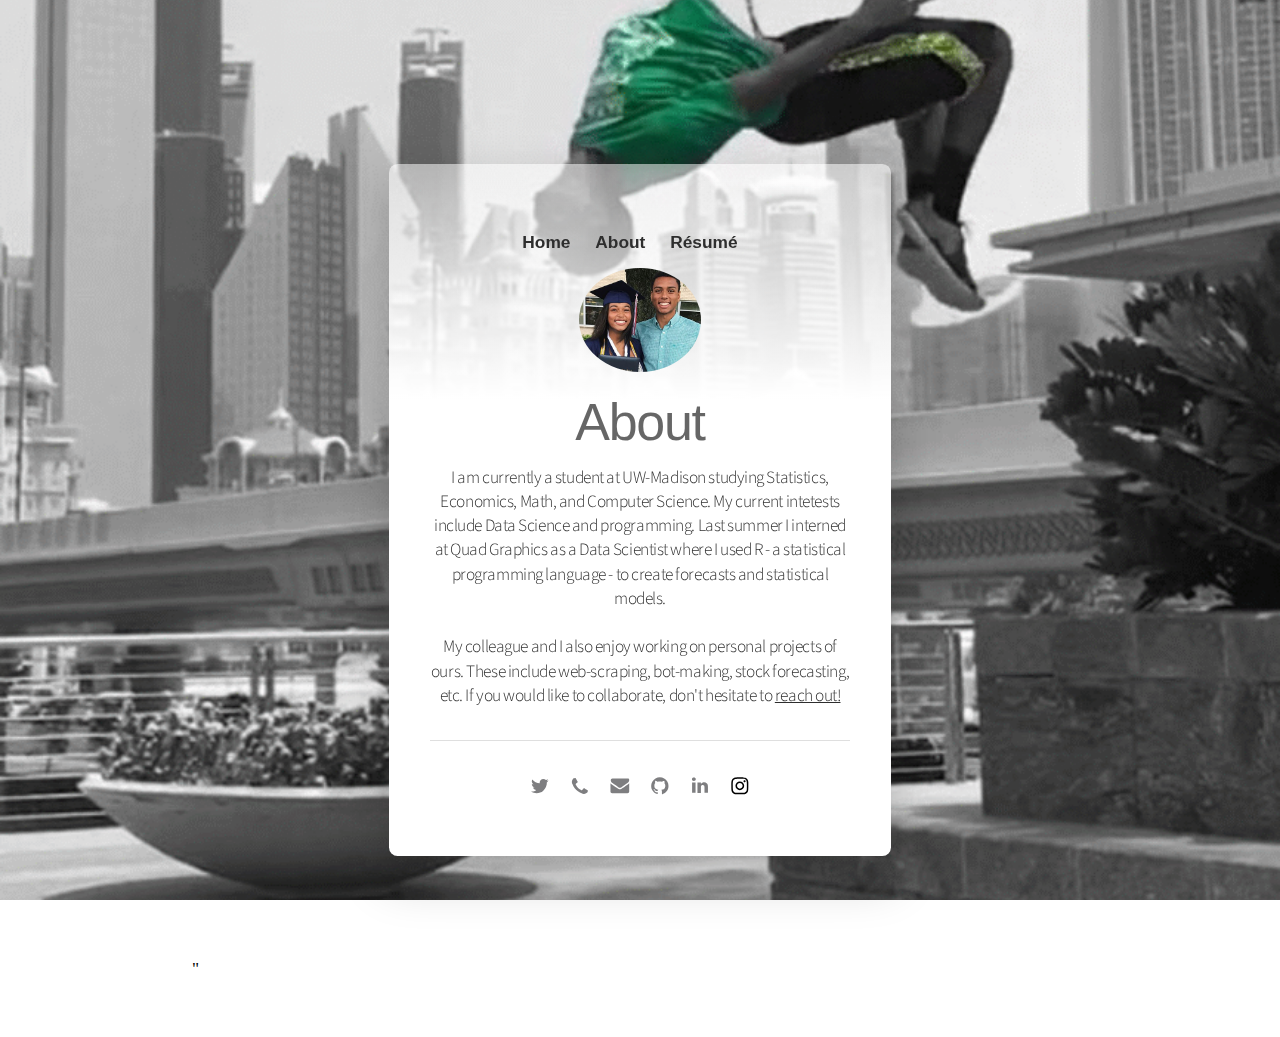
==== about/index.html @ 89de275c "Add files via upload" ====
<!DOCTYPE HTML>
<html lang="en">

<head>


  <title>Ryan Onome Dundun</title>
  <meta charset="utf-8">
  <meta name="viewport" content="width=device-width,initial-scale=1,user-scalable=no">
  <meta name="description" content="Ryan Dundun Personal Website">
  <meta property="og:site_name" content="Ryan Dundun">
  <meta property="og:title" content="Ryan Dundun">
  <meta property="og:type" content="website">
  <meta property="og:image" content="profile.jpg">
  <meta property="og:description" content="Personal contact page of Ryan Dundun">
  <meta property="og:url" content="https://ryandundun.github.io">
  <meta property="twitter:card" content="summary_large_image">
  <meta name="msapplication-TileColor" content="#ffffff">
  <meta name="msapplication-TileImage" content="/icons/ms-icon-144x144.png">
  <meta name="theme-color" content="#ffffff">

  <link href="https://fonts.googleapis.com/css?family=Source+Sans+Pro:200,200italic,400,400italic" rel="stylesheet" type="text/css" />


  <noscript>
    <style>body {overflow: auto !important;}body:after {display: none !important;}#main > .inner {opacity: 1.0 !important;}#main {opacity: 1.0 !important;-moz-transform: none !important;-webkit-transform: none !important;-ms-transform: none !important;transform: none !important;-moz-transition: none !important;-webkit-transition: none !important;-ms-transition: none !important;transition: none !important;-moz-filter: none !important;-webkit-filter: none !important;-ms-filter: none !important;filter: none !important;}
    </style>
  </noscript>
  <link rel="stylesheet" type="text/css" href="style.css">

  <meta name="cda-signature" content="99f47145a0e8a2f955aca5607054ad81" />
</head>

<body class="is-loading">
  <svg xmlns="http://www.w3.org/2000/svg" version="1.1" xmlns:xlink="http://www.w3.org/1999/xlink" viewBox="0 0 40 40" display="none" width="0" height="0">
    <symbol id="icon-90a" viewBox="0 0 40 40">
      <path d="M37.3,15.3v15.3c0,0.8-0.3,1.6-0.9,2.2c-0.6,0.6-1.4,0.9-2.2,0.9H5.8c-0.8,0-1.6-0.3-2.2-0.9s-0.9-1.4-0.9-2.2V15.3 c0.5,0.6,1.2,1.1,2,1.7c4.7,3.1,7.9,5.4,9.6,6.7c0.7,0.5,1.4,0.9,1.8,1.2c0.4,0.3,1,0.6,1.9,0.9c0.7,0.3,1.5,0.5,2.1,0.5l0,0 c0.6,0,1.4-0.2,2.1-0.5c0.7-0.3,1.4-0.6,1.9-0.9c0.4-0.3,1-0.7,1.8-1.2c2.2-1.6,5.4-3.8,9.6-6.7C36.1,16.5,36.7,15.9,37.3,15.3 L37.3,15.3z M37.3,9.6c0,1-0.3,2-0.9,2.9c-0.6,0.9-1.5,1.8-2.4,2.4c-4.9,3.3-7.9,5.4-9,6.2c-0.1,0.1-0.4,0.3-0.8,0.6 c-0.4,0.3-0.7,0.5-1,0.7c-0.3,0.2-0.6,0.4-1,0.6c-0.4,0.2-0.7,0.4-1.1,0.5c-0.4,0.1-0.6,0.2-0.9,0.2l0,0c-0.3,0-0.6-0.1-0.9-0.2 c-0.3-0.1-0.7-0.3-1.1-0.5c-0.4-0.2-0.7-0.4-1-0.6c-0.3-0.2-0.6-0.4-1-0.7c-0.4-0.3-0.7-0.5-0.8-0.6c-1.1-0.8-2.8-2-5.1-3.5 c-2.3-1.6-3.3-2.4-3.7-2.7c-0.8-0.5-1.6-1.2-2.3-2.2s-1-1.9-1-2.6c0-1,0.3-1.9,0.8-2.5c0.5-0.6,1.2-1,2.3-1h28.4 c0.8,0,1.6,0.3,2.2,0.9C37.1,8.1,37.3,8.8,37.3,9.6L37.3,9.6z"/>
    </symbol><symbol id="icon-904" viewBox="0 0 40 40"><path d="M34.8,28.8c0,0.4-0.1,0.8-0.2,1.5c-0.1,0.6-0.2,1.1-0.5,1.4c-0.4,0.7-1.2,1.4-2.6,2.2C30.2,34.7,29,35,27.7,35 c-0.4,0-0.7,0-1.1-0.1c-0.4,0-0.7-0.1-1.2-0.2c-0.5-0.1-0.8-0.2-0.9-0.4c-0.2-0.1-0.6-0.2-1.2-0.5c-0.6-0.2-0.9-0.4-1.1-0.4 c-1.4-0.5-2.6-1.1-3.6-1.8c-1.8-1.1-3.6-2.6-5.5-4.4c-1.9-1.9-3.4-3.7-4.4-5.5C8,20.8,7.4,19.5,7,18.2c0-0.1-0.1-0.5-0.4-1.1 C6.4,16.5,6,16.2,6,16c-0.1-0.2-0.2-0.6-0.4-0.9c-0.1-0.5-0.2-0.8-0.2-1.2s-0.1-0.7-0.1-1.1c0-1.3,0.4-2.6,1.1-3.9 c0.8-1.5,1.5-2.5,2.2-2.7C9,6.1,9.4,5.9,10,5.8c0.6-0.1,1.1-0.2,1.5-0.2c0.2,0,0.4,0,0.5,0.1c0.2,0.1,0.6,0.6,1.1,1.5 c0.1,0.2,0.4,0.6,0.6,1.2c0.2,0.5,0.5,0.9,0.7,1.3c0.2,0.4,0.5,0.8,0.7,1.2c0,0,0.1,0.2,0.4,0.5c0.2,0.2,0.4,0.6,0.5,0.7 c0.1,0.2,0.1,0.4,0.1,0.6c0,0.2-0.2,0.6-0.6,1.1c-0.4,0.5-0.8,0.8-1.3,1.2s-0.9,0.7-1.3,1.1c-0.4,0.4-0.6,0.7-0.6,0.9 c0,0.1,0,0.2,0.1,0.5c0.1,0.2,0.1,0.4,0.2,0.5c0,0.1,0.1,0.2,0.4,0.5c0.1,0.2,0.2,0.4,0.2,0.4c1.1,1.9,2.2,3.5,3.6,4.9 c1.4,1.4,3,2.6,4.9,3.6c0,0,0.1,0.1,0.4,0.2c0.2,0.1,0.4,0.2,0.5,0.4c0.1,0,0.2,0.1,0.5,0.2c0.2,0.1,0.4,0.1,0.5,0.1 c0.2,0,0.6-0.2,0.9-0.6c0.4-0.4,0.7-0.8,1.1-1.3c0.4-0.5,0.7-0.9,1.2-1.3c0.5-0.4,0.8-0.6,1.1-0.6c0.2,0,0.4,0,0.6,0.1 c0.2,0.1,0.5,0.2,0.7,0.5c0.4,0.2,0.5,0.4,0.5,0.4c0.4,0.2,0.7,0.5,1.2,0.7c0.4,0.2,0.8,0.5,1.3,0.7c0.5,0.2,0.8,0.5,1.2,0.6 c0.9,0.5,1.5,0.8,1.6,1.1C34.8,28.5,34.8,28.6,34.8,28.8L34.8,28.8z"/></symbol><symbol id="icon-907" viewBox="0 0 40 40"><path d="M36,20.3c0,3.5-1,6.6-3.1,9.4c-2,2.8-4.7,4.7-7.9,5.8c-0.4,0.1-0.6,0-0.8-0.1c-0.2-0.2-0.3-0.4-0.3-0.6v-4.4 c0-1.3-0.4-2.3-1.1-3c0.8-0.1,1.5-0.2,2.1-0.4c0.6-0.2,1.3-0.4,2-0.8c0.7-0.4,1.2-0.8,1.7-1.4c0.5-0.5,0.8-1.3,1.1-2.2 s0.4-2,0.4-3.1c0-1.7-0.5-3.1-1.6-4.3c0.5-1.3,0.5-2.7-0.2-4.2c-0.4-0.1-1,0-1.7,0.2c-0.7,0.3-1.4,0.6-1.9,0.9L24,12.5 c-1.3-0.4-2.6-0.5-4-0.5s-2.7,0.2-4,0.5c-0.2-0.2-0.5-0.3-0.9-0.6c-0.4-0.2-0.9-0.5-1.7-0.8c-0.8-0.3-1.4-0.4-1.8-0.3 c-0.6,1.6-0.7,3-0.1,4.2c-1.1,1.2-1.6,2.6-1.6,4.3c0,1.2,0.1,2.2,0.4,3.1s0.6,1.6,1.1,2.2s1,1,1.7,1.4c0.7,0.4,1.3,0.6,2,0.8 c0.6,0.2,1.3,0.3,2.1,0.4c-0.6,0.5-0.9,1.2-1,2.1c-0.3,0.1-0.6,0.2-0.9,0.3c-0.3,0.1-0.7,0.1-1.2,0.1c-0.5,0-0.9-0.1-1.4-0.4 c-0.5-0.3-0.8-0.7-1.2-1.3c-0.3-0.4-0.6-0.8-1-1.1c-0.4-0.3-0.8-0.4-1-0.5L9,26.5c-0.3,0-0.5,0-0.6,0.1c-0.1,0.1-0.1,0.1-0.1,0.2 c0,0.1,0.1,0.2,0.2,0.3c0.1,0.1,0.2,0.2,0.3,0.2l0.1,0.1c0.3,0.1,0.6,0.4,0.9,0.8s0.5,0.7,0.7,1.1l0.2,0.5c0.2,0.5,0.5,1,0.9,1.3 c0.4,0.3,0.9,0.5,1.4,0.6c0.5,0.1,1,0.1,1.4,0.1c0.5,0,0.9,0,1.2-0.1l0.5-0.1c0,0.5,0,1.1,0,1.9c0,0.7,0,1.1,0,1.1 c0,0.2-0.1,0.5-0.3,0.6c-0.2,0.2-0.5,0.2-0.8,0.1c-3.2-1.1-5.8-3-7.9-5.8S4,23.8,4,20.3c0-2.9,0.7-5.6,2.1-8S9.5,7.8,12,6.4 s5.1-2.1,8-2.1s5.6,0.7,8,2.1s4.4,3.4,5.8,5.8S36,17.4,36,20.3L36,20.3z"/>
</symbol>
  <symbol id="icon-90b" viewBox="0 0 40 40"><path d="M12.1,13.8v19.1H5.7V13.8C5.7,13.8,12.1,13.8,12.1,13.8z M12.5,7.9c0,0.9-0.3,1.7-1,2.4c-0.7,0.6-1.5,0.9-2.6,0.9h0 c-1.1,0-1.9-0.3-2.5-0.9c-0.6-0.6-1-1.4-1-2.4c0-1,0.3-1.7,1-2.4S7.9,4.6,9,4.6s1.9,0.3,2.6,0.9S12.5,6.9,12.5,7.9z M35,22v11h-6.4 V22.7c0-1.4-0.3-2.4-0.8-3.2c-0.5-0.8-1.3-1.1-2.4-1.1c-0.8,0-1.5,0.2-2,0.7c-0.5,0.4-1,1-1.2,1.7c-0.1,0.4-0.2,0.9-0.2,1.6v10.7 h-6.4c0-5.1,0-9.3,0-12.5s0-5.1,0-5.7l0-0.9H22v2.8h0c0.3-0.4,0.5-0.8,0.8-1.1c0.3-0.3,0.6-0.6,1.1-1c0.5-0.4,1-0.6,1.7-0.8 c0.7-0.2,1.4-0.3,2.2-0.3c2.2,0,4,0.7,5.3,2.2C34.4,17,35,19.1,35,22L35,22z"/></symbol>
  <symbol id="icon-905" viewBox="0 0 40 40"><path d="M36.3,10.2c-1,1.3-2.1,2.5-3.4,3.5c0,0.2,0,0.4,0,1c0,1.7-0.2,3.6-0.9,5.3c-0.6,1.7-1.2,3.5-2.4,5.1 c-1.1,1.5-2.3,3.1-3.7,4.3c-1.4,1.2-3.3,2.3-5.3,3c-2.1,0.8-4.2,1.2-6.6,1.2c-3.6,0-7-1-10.2-3c0.4,0,1.1,0.1,1.5,0.1 c3.1,0,5.9-1,8.2-2.9c-1.4,0-2.7-0.4-3.8-1.3c-1.2-1-1.9-2-2.2-3.3c0.4,0.1,1,0.1,1.2,0.1c0.6,0,1.2-0.1,1.7-0.2 c-1.4-0.3-2.7-1.1-3.7-2.3s-1.4-2.6-1.4-4.2v-0.1c1,0.6,2,0.9,3,0.9c-1-0.6-1.5-1.3-2.2-2.4c-0.6-1-0.9-2.1-0.9-3.3s0.3-2.3,1-3.4 c1.5,2.1,3.6,3.6,6,4.9s4.9,2,7.6,2.1c-0.1-0.6-0.1-1.1-0.1-1.4c0-1.8,0.8-3.5,2-4.7c1.2-1.2,2.9-2,4.7-2c2,0,3.6,0.8,4.8,2.1 c1.4-0.3,2.9-0.9,4.2-1.5c-0.4,1.5-1.4,2.7-2.9,3.6C33.8,11.2,35.1,10.9,36.3,10.2L36.3,10.2z"/></symbol>
  <symbol id="icon-910" viewBox="0 0 40 40">
  <path d="M20,7c4.2,0,4.7,0,6.3,0.1c1.5,0.1,2.3,0.3,3,0.5C30,8,30.5,8.3,31.1,8.9c0.5,0.5,0.9,1.1,1.2,1.8c0.2,0.5,0.5,1.4,0.5,3 C33,15.3,33,15.8,33,20s0,4.7-0.1,6.3c-0.1,1.5-0.3,2.3-0.5,3c-0.3,0.7-0.6,1.2-1.2,1.8c-0.5,0.5-1.1,0.9-1.8,1.2 c-0.5,0.2-1.4,0.5-3,0.5C24.7,33,24.2,33,20,33s-4.7,0-6.3-0.1c-1.5-0.1-2.3-0.3-3-0.5C10,32,9.5,31.7,8.9,31.1 C8.4,30.6,8,30,7.7,29.3c-0.2-0.5-0.5-1.4-0.5-3C7,24.7,7,24.2,7,20s0-4.7,0.1-6.3c0.1-1.5,0.3-2.3,0.5-3C8,10,8.3,9.5,8.9,8.9 C9.4,8.4,10,8,10.7,7.7c0.5-0.2,1.4-0.5,3-0.5C15.3,7.1,15.8,7,20,7z M20,4.3c-4.3,0-4.8,0-6.5,0.1c-1.6,0-2.8,0.3-3.8,0.7 C8.7,5.5,7.8,6,6.9,6.9C6,7.8,5.5,8.7,5.1,9.7c-0.4,1-0.6,2.1-0.7,3.8c-0.1,1.7-0.1,2.2-0.1,6.5s0,4.8,0.1,6.5 c0,1.6,0.3,2.8,0.7,3.8c0.4,1,0.9,1.9,1.8,2.8c0.9,0.9,1.7,1.4,2.8,1.8c1,0.4,2.1,0.6,3.8,0.7c1.6,0.1,2.2,0.1,6.5,0.1 s4.8,0,6.5-0.1c1.6-0.1,2.9-0.3,3.8-0.7c1-0.4,1.9-0.9,2.8-1.8c0.9-0.9,1.4-1.7,1.8-2.8c0.4-1,0.6-2.1,0.7-3.8 c0.1-1.6,0.1-2.2,0.1-6.5s0-4.8-0.1-6.5c-0.1-1.6-0.3-2.9-0.7-3.8c-0.4-1-0.9-1.9-1.8-2.8c-0.9-0.9-1.7-1.4-2.8-1.8 c-1-0.4-2.1-0.6-3.8-0.7C24.8,4.3,24.3,4.3,20,4.3L20,4.3L20,4.3z">
  </path>
  <path d="M20,11.9c-4.5,0-8.1,3.7-8.1,8.1s3.7,8.1,8.1,8.1s8.1-3.7,8.1-8.1S24.5,11.9,20,11.9z M20,25.2c-2.9,0-5.2-2.3-5.2-5.2 s2.3-5.2,5.2-5.2s5.2,2.3,5.2,5.2S22.9,25.2,20,25.2z">
  </path>
  <path d="M30.6,11.6c0,1-0.8,1.9-1.9,1.9c-1,0-1.9-0.8-1.9-1.9s0.8-1.9,1.9-1.9C29.8,9.7,30.6,10.5,30.6,11.6z">
  </path>
</symbol>


</svg>

  <div id="wrapper">
    <div id="main">
      <div class="inner">

<!-- TO ADD CV -->
      <body>
            <link rel="stylesheet" type="text/css" href="side.css">

            <nav>
                <ul>
                    <li><a href="../index.html">Home</a></li>
                    <li><a href="about/index.html">About</a></li>
              <li><a href="resume.pdf" target = "blank">Résumé</a></li>

                </ul>
            </nav>
            <div class="container">
            </div><!-- /.container -->
          </body>
<!-- TO ADD CV -->

        <div id="image01" class="image"><a href="https://www.linkedin.com/in/ryandundun/"><img src="profile.jpg" alt="Rich" /></a></div>
        <h1 id="text02">About</h1>
        <p id="text01"> I am currently a student at UW-Madison studying Statistics, Economics, Math, and Computer Science. My current intetests include Data Science and programming. Last summer I interned at Quad Graphics as a Data Scientist where I used R - a statistical programming language - to create forecasts and statistical models. </br> </br> My colleague and I also enjoy working on personal projects of ours. These include web-scraping, bot-making, stock forecasting, etc. If you would like to collaborate, don't hesitate to <a href="mailto:dundun@wisc.edu">reach out!</a>
</p>
        <hr id="divider01">
        <ul id="icons01" class="icons">
          <li><a class="n01" href="https://twitter.com/o_dunx2"target="_blank">
          <svg><use xlink:href="#icon-905"></use></svg><span class="label">Twitter</span></a></li>
          <li><a class="n02" href="tel:4145597852"><svg><use xlink:href="#icon-904"></use></svg><span class="label">Phone</span></a></li>
          <li><a class="n03" href="mailto:dundun@wisc.edu">
          <svg><use xlink:href="#icon-90a"></use>
          </svg><span class="label">Email</span></a></li>
          <li>
            <a class="n04" href="https://github.com/ryandundun"target="_blank">
            <svg><use xlink:href="#icon-907"></use></svg><span class="label">GitHub</span></a>
          </li>
          <li><a class="n05" href="https://www.linkedin.com/in/ryan-dundun-982094b7/"target="_blank">
              <svg><use xlink:href="#icon-90b"></use></svg>
              <span class="label">LinkedIn</span></a></li>
          <li><a class="n06" href="https://www.instagram.com/o_dundun/"target="_blank">
              <svg><use xlink:href="#icon-910"></use></svg>
              <span class="label">Instagram</span></a></li>
        </ul>
      </div>
    </div>
  </div>

<script src = "script.js"></script>


</body>

</html>"
---- about/style.css ----
<style>
  html,
  body,
  div,
  span,
  applet,
  object,
  iframe,
  h1,
  h2,
  h3,
  h4,
  h5,
  h6,
  p,
  blockquote,
  pre,
  a,
  abbr,
  acronym,
  address,
  big,
  cite,
  code,
  del,
  dfn,
  em,
  img,
  ins,
  kbd,
  q,
  s,
  samp,
  small,
  strike,
  strong,
  sub,
  sup,
  tt,
  var,
  b,
  u,
  i,
  center,
  dl,
  dt,
  dd,
  ol,
  ul,
  li,
  fieldset,
  form,
  label,
  legend,
  table,
  caption,
  tbody,
  tfoot,
  thead,
  tr,
  th,
  td,
  article,
  aside,
  canvas,
  details,
  embed,
  figure,
  figcaption,
  footer,
  header,
  hgroup,
  menu,
  nav,
  output,
  ruby,
  section,
  summary,
  time,
  mark,
  audio,
  video {
    margin: 0;
    padding: 0;
    border: 0;
    font-size: 100%;
    font: inherit;
    vertical-align: baseline;
  }

  article,
  aside,
  details,
  figcaption,
  figure,
  footer,
  header,
  hgroup,
  menu,
  nav,
  section {
    display: block;
  }

  body {
    line-height: 1;
  }

  ol,
  ul {
    list-style: none;
  }

  blockquote,
  q {
    quotes: none;
  }

  blockquote:before,
  blockquote:after,
  q:before,
  q:after {
    content: '';
    content: none;
  }

  table {
    border-collapse: collapse;
    border-spacing: 0;
  }

  body {
    -webkit-text-size-adjust: none
  }

  mark {
    background-color: transparent;
    color: inherit
  }

  input::-moz-focus-inner {
    border: 0;
    padding: 0
  }

  input[type="text"],
  input[type="email"],
  select,
  textarea {
    -moz-appearance: none;
    -webkit-appearance: none;
    -ms-appearance: none;
    appearance: none
  }

  *,
  *:before,
  *:after {
    box-sizing: border-box;
  }

  body {
    min-width: 320px;
    min-height: 100vh;
    line-height: 1.0;
    word-wrap: break-word;
    overflow-x: hidden;
  }

  u {
    text-decoration: underline;
  }

  strong {
    color: inherit;
    font-weight: bolder;
  }

  em {
    font-style: italic;
  }

  code {
    font-family: 'Lucida Console', 'Courier New', 'monospace';
    font-weight: normal;
    text-indent: 0;
    letter-spacing: 0;
    font-size: 0.9em;
    margin: 0 0.25em;
    padding: 0.25em 0.5em;
    background-color: rgba(144, 144, 144, 0.25);
    border-radius: 0.25em;
  }

  mark {
    background-color: rgba(144, 144, 144, 0.25);
  }

  a {
    -moz-transition: color 0.25s ease, background-color 0.25s ease, border-color 0.25s ease;
    -webkit-transition: color 0.25s ease, background-color 0.25s ease, border-color 0.25s ease;
    -ms-transition: color 0.25s ease, background-color 0.25s ease, border-color 0.25s ease;
    transition: color 0.25s ease, background-color 0.25s ease, border-color 0.25s ease;
    color: inherit;
    text-decoration: underline;
  }

  s {
    text-decoration: line-through;
  }

  body:before {
    content: '';
    display: block;
    position: fixed;
    top: 0;
    left: 0;
    width: 100vw;
    height: 100vh;
    z-index: 0;
    -moz-pointer-events: none;
    -webkit-pointer-events: none;
    -ms-pointer-events: none;
    pointer-events: none;
    -moz-transform: scale(1);
    -webkit-transform: scale(1);
    -ms-transform: scale(1);
    transform: scale(1);
    background-image: url('tall.gif');
    background-position: center;
    background-repeat: no-repeat;
    background-size: cover;
    background-attachment: scroll;
    background-color: #FFFFFF;
  }

  body:after {
    display: block;
    content: '';
    position: fixed;
    top: 0;
    left: 0;
    width: 100%;
    height: 100%;
    background-color: #373761;
    z-index: 1;
    opacity: 0;
    visibility: hidden;
    -moz-transition: opacity 1s ease-in-out 0s, visibility 1s 0s;
    -webkit-transition: opacity 1s ease-in-out 0s, visibility 1s 0s;
    -ms-transition: opacity 1s ease-in-out 0s, visibility 1s 0s;
    transition: opacity 1s ease-in-out 0s, visibility 1s 0s;
    -moz-transform: scale(1);
    -webkit-transform: scale(1);
    -ms-transform: scale(1);
    transform: scale(1);
  }

  body.is-loading:after {
    opacity: 1;
    visibility: visible;
  }

  html {
    font-size: 18pt;
  }

  #wrapper {
    -webkit-overflow-scrolling: touch;
    display: -moz-flex;
    display: -webkit-flex;
    display: -ms-flex;
    display: flex;
    -moz-flex-direction: column;
    -webkit-flex-direction: column;
    -ms-flex-direction: column;
    flex-direction: column;
    -moz-align-items: center;
    -webkit-align-items: center;
    -ms-align-items: center;
    align-items: center;
    -moz-justify-content: center;
    -webkit-justify-content: center;
    -ms-justify-content: center;
    justify-content: center;
    min-height: 100vh;
    position: relative;
    z-index: 2;
    overflow: hidden;
    padding: 1.5rem 1.5rem 1.5rem 1.5rem;
  }

  #main {
    display: -moz-flex;
    display: -webkit-flex;
    display: -ms-flex;
    display: flex;
    position: relative;
    max-width: 100%;
    z-index: 1;
    -moz-align-items: center;
    -webkit-align-items: center;
    -ms-align-items: center;
    align-items: center;
    -moz-justify-content: center;
    -webkit-justify-content: center;
    -ms-justify-content: center;
    justify-content: center;
    -moz-flex-grow: 0;
    -webkit-flex-grow: 0;
    -ms-flex-grow: 0;
    flex-grow: 0;
    -moz-flex-shrink: 0;
    -webkit-flex-shrink: 0;
    -ms-flex-shrink: 0;
    flex-shrink: 0;
    text-align: center;
    background-position: 0% 0%;
    background-repeat: repeat;
    background-size: cover;
    background-image: linear-gradient(180deg, rgba(255, 255, 255, 0.522) 0%, #FFFFFF 34%);
    box-shadow: 0rem 1.25rem 2.625rem 0.375rem rgba(0, 0, 0, 0.18);
    border-radius: 0.5rem 0.5rem 0.5rem 0.5rem;
    -moz-transition: opacity 1.125s ease 0.5s, -moz-transform 1.125s ease 0.5s;
    -webkit-transition: opacity 1.125s ease 0.5s, -webkit-transform 1.125s ease 0.5s;
    -ms-transition: opacity 1.125s ease 0.5s, -ms-transform 1.125s ease 0.5s;
    transition: opacity 1.125s ease 0.5s, transform 1.125s ease 0.5s;
  }

  #main>.inner {
    position: relative;
    z-index: 1;
    border-radius: inherit;
    padding: 3rem 2.375rem;
    max-width: 100%;
    width: 29rem;
  }

  #main>.inner>* {
    margin-top: 0.625rem;
    margin-bottom: 0.625rem;
  }

  #main>.inner> :first-child {
    margin-top: 0 !important;
  }

  #main>.inner> :last-child {
    margin-bottom: 0 !important;
  }

  #main>.inner>.full {
    margin-left: calc(-2.375rem);
    width: calc(100% + 4.75rem + 0.4725px);
    max-width: calc(100% + 4.75rem + 0.4725px);
  }

  #main>.inner>.full:first-child {
    margin-top: -3rem !important;
    border-top-left-radius: inherit;
    border-top-right-radius: inherit;
  }

  #main>.inner>.full:last-child {
    margin-bottom: -3rem !important;
    border-bottom-left-radius: inherit;
    border-bottom-right-radius: inherit;
  }

  #main>.inner>.full.screen {
    width: 100vw;
    max-width: 100vw;
    position: relative;
    border-radius: 0 !important;
    left: 50%;
    right: auto;
    margin-left: -50vw;
  }

  body.is-loading #main {
    opacity: 0;
    -moz-transform: scale(0.975);
    -webkit-transform: scale(0.975);
    -ms-transform: scale(0.975);
    transform: scale(0.975);
  }

  .image {
    position: relative;
    overflow: hidden;
    max-width: 100%;
    display: block;
  }

  .image a,
  .image span {
    position: relative;
    max-width: 100%;
    display: inline-block;
    vertical-align: top;
  }

  .image a img,
  .image span img {
    display: block;
  }

  .image img {
    width: 100%;
    max-width: 100%;
    display: inline-block;
    vertical-align: top;
  }

  .image.full img {
    display: block;
  }

  .image.full:first-child img {
    border-top-left-radius: inherit;
    border-top-right-radius: inherit;
  }

  .image.full:last-child img {
    border-bottom-left-radius: inherit;
    border-bottom-right-radius: inherit;
  }

  .image.full a,
  .image.full span {
    display: block;
  }

  #image01 {
    margin-top: 1rem !important;
    margin-bottom: 1rem !important;
  }

  #image01 a,
  #image01 span {
    border-radius: 100%;
  }

  #image01 img {
    width: 7rem;
    border-radius: 100%;
  }

  h1 br+br,
  h2 br+br,
  h3 br+br,
  p br+br {
    display: block;
    content: ' ';
    margin-top: 0.9rem;
  }

  h1 .li,
  h2 .li,
  h3 .li,
  p .li {
    display: list-item;
    padding-left: 0.5em;
    margin: 0.75em 0 0 1em;
  }

  #text02 br+br {
    margin-top: 0.75rem;
  }

  #text02 {
    letter-spacing: -0.075rem;
    line-height: 1.25;
  }

  #text01 {
    font-size: 1em;
  }

  #text01 a {
    text-decoration: underline;
  }

  #text01 a:hover {
    text-decoration: none;
  }

  #credits {
    font-size: 0.8em;
    cursor: default;
    margin-top: 1rem !important;
  }

  #credits a {
    text-decoration: underline;
    -moz-transition: opacity 0.25s ease;
    -webkit-transition: opacity 0.25s ease;
    -ms-transition: opacity 0.25s ease;
    transition: opacity 0.25s ease;
    opacity: 0.5;
    text-decoration: none !important;
  }

  #credits a:hover {
    text-decoration: none;
    opacity: 1;
    text-decoration: none !important;
  }

  h1,
  h2,
  h3,
  p {
    color: rgba(0, 0, 0, 0.6);
    font-family: 'Source Sans Pro', 'sans-serif';
    letter-spacing: -0.025rem;
    width: 100%;
    font-size: 2em;
    line-height: 1.5;
    font-weight: 300;
  }

  hr {
    width: 100%;
    position: relative;
    padding: 0;
    border: 0;
    height: 2.25rem;
    line-height: 2.25rem;
  }

  hr:before {
    content: '';
    display: inline-block;
    vertical-align: middle;
    width: 100%;
    border-top: solid 1px rgba(40, 40, 43, 0.149);
    height: 1px;
  }

  .icons {
    cursor: default;
    padding: 0;
    letter-spacing: 0;
    font-size: 1.25em;
    width: calc(100% + 0.75rem);
    margin-left: -0.375rem;
  }

  .icons li {
    display: inline-block;
    vertical-align: middle;
    margin: 0.375rem;
  }

  .icons li a {
    display: -moz-flex;
    display: -webkit-flex;
    display: -ms-flex;
    display: flex;
    -moz-align-items: center;
    -webkit-align-items: center;
    -ms-align-items: center;
    align-items: center;
    -moz-justify-content: center;
    -webkit-justify-content: center;
    -ms-justify-content: center;
    justify-content: center;
    border-radius: 100%;
    width: 1em;
    height: 1em;
  }

  .icons li a svg {
    display: block;
    -moz-transition: fill 0.25s ease;
    -webkit-transition: fill 0.25s ease;
    -ms-transition: fill 0.25s ease;
    transition: fill 0.25s ease;
  }

  .icons li a .label {
    display: none;
  }

  #icons01 li a svg {
    width: 100%;
    height: 100%;
  }

  #icons01 .n01 svg {
    fill: rgba(40, 40, 43, 0.6);
  }

  #icons01 .n01:hover svg {
    fill: rgba(40, 40, 43, 0.169);
  }

  #icons01 .n02 svg {
    fill: rgba(40, 40, 43, 0.6);
  }

  #icons01 .n02:hover svg {
    fill: rgba(40, 40, 43, 0.169);
  }

  #icons01 .n03 svg {
    fill: rgba(40, 40, 43, 0.6);
  }

  #icons01 .n03:hover svg {
    fill: rgba(40, 40, 43, 0.169);
  }

  #icons01 .n04 svg {
    fill: rgba(40, 40, 43, 0.6);
  }

  #icons01 .n04:hover svg {
    fill: rgba(40, 40, 43, 0.169);
  }

  #icons01 .n05 svg {
    fill: rgba(40, 40, 43, 0.6);
  }

  #icons01 .n05:hover svg {
    fill: rgba(40, 40, 43, 0.169);
  }

  @media (max-width: 1680px) {
    html {
      font-size: 13pt;
    }
  }

  @media (max-width: 1280px) {
    html {
      font-size: 13pt;
    }
  }

  @media (max-width: 980px) {
    html {
      font-size: 11pt;
    }
  }

  @media (max-width: 736px) {
    html {
      font-size: 11pt;
    }

    #main>.inner {
      padding: 3rem 2rem;
    }

    #main>.inner>* {
      margin-top: 0.625rem;
      margin-bottom: 0.625rem;
    }

    #main>.inner>.full {
      margin-left: calc(-2rem);
      width: calc(100% + 4rem + 0.4725px);
      max-width: calc(100% + 4rem + 0.4725px);
    }

    #main>.inner>.full:first-child {
      margin-top: -3rem !important;
    }

    #main>.inner>.full:last-child {
      margin-bottom: -3rem !important;
    }

    #main>.inner>.full.screen {
      margin-left: -50vw;
    }

    #image01 {
      margin-top: 0.75rem !important;
      margin-bottom: 0.75rem !important;
    }

    #image01 img {
      width: 7rem;
    }

    #divider01 {
      height: 2rem;
      line-height: 2rem;
    }
  }

  @media (max-width: 480px) {
    #main>.inner>* {
      margin-top: 0.546875rem;
      margin-bottom: 0.546875rem;
    }
  }

  @media (max-width: 360px) {
    #main>.inner {
      padding: 2.25rem 1.5rem;
    }

    #main>.inner>* {
      margin-top: 0.46875rem;
      margin-bottom: 0.46875rem;
    }

    #main>.inner>.full {
      margin-left: calc(-1.5rem);
      width: calc(100% + 3rem + 0.4725px);
      max-width: calc(100% + 3rem + 0.4725px);
    }

    #main>.inner>.full:first-child {
      margin-top: -2.25rem !important;
    }

    #main>.inner>.full:last-child {
      margin-bottom: -2.25rem !important;
    }

    #main>.inner>.full.screen {
      margin-left: -50vw;
    }

    #text02 {
      font-size: 1.5em;
    }

    #icons01 {
      width: calc(100% + 0.5625rem);
      margin-left: -0.28125rem;
    }

    #icons01 li {
      margin: 0.28125rem;
    }
  }
</style>
---- about/side.css ----
body {
    margin: 60px auto;
    width: 70%;
}
nav ul, footer ul {
    font-family:'Helvetica', 'Arial', 'Sans-Serif';
    padding: 0px;
    list-style: none;
    font-weight: bold;
}
nav ul li, footer ul li {
    display: inline;
    margin-right: 20px;
}
a {
    text-decoration: none;
    color: #2E2E2E;
}
a:hover {
    text-decoration: underline;
}
h1 {
    font-size: 3em;
    font-family:'Helvetica', 'Arial', 'Sans-Serif';
}
p {
    font-size: 1.5em;
    line-height: 1.4em;
    color: #333;
}
footer {
    border-top: 1px solid #d5d5d5;
    font-size: .8em;
}

ul.posts {
    margin: 20px auto 40px;
    font-size: 1.5em;
}

ul.posts li {
    list-style: none;
}
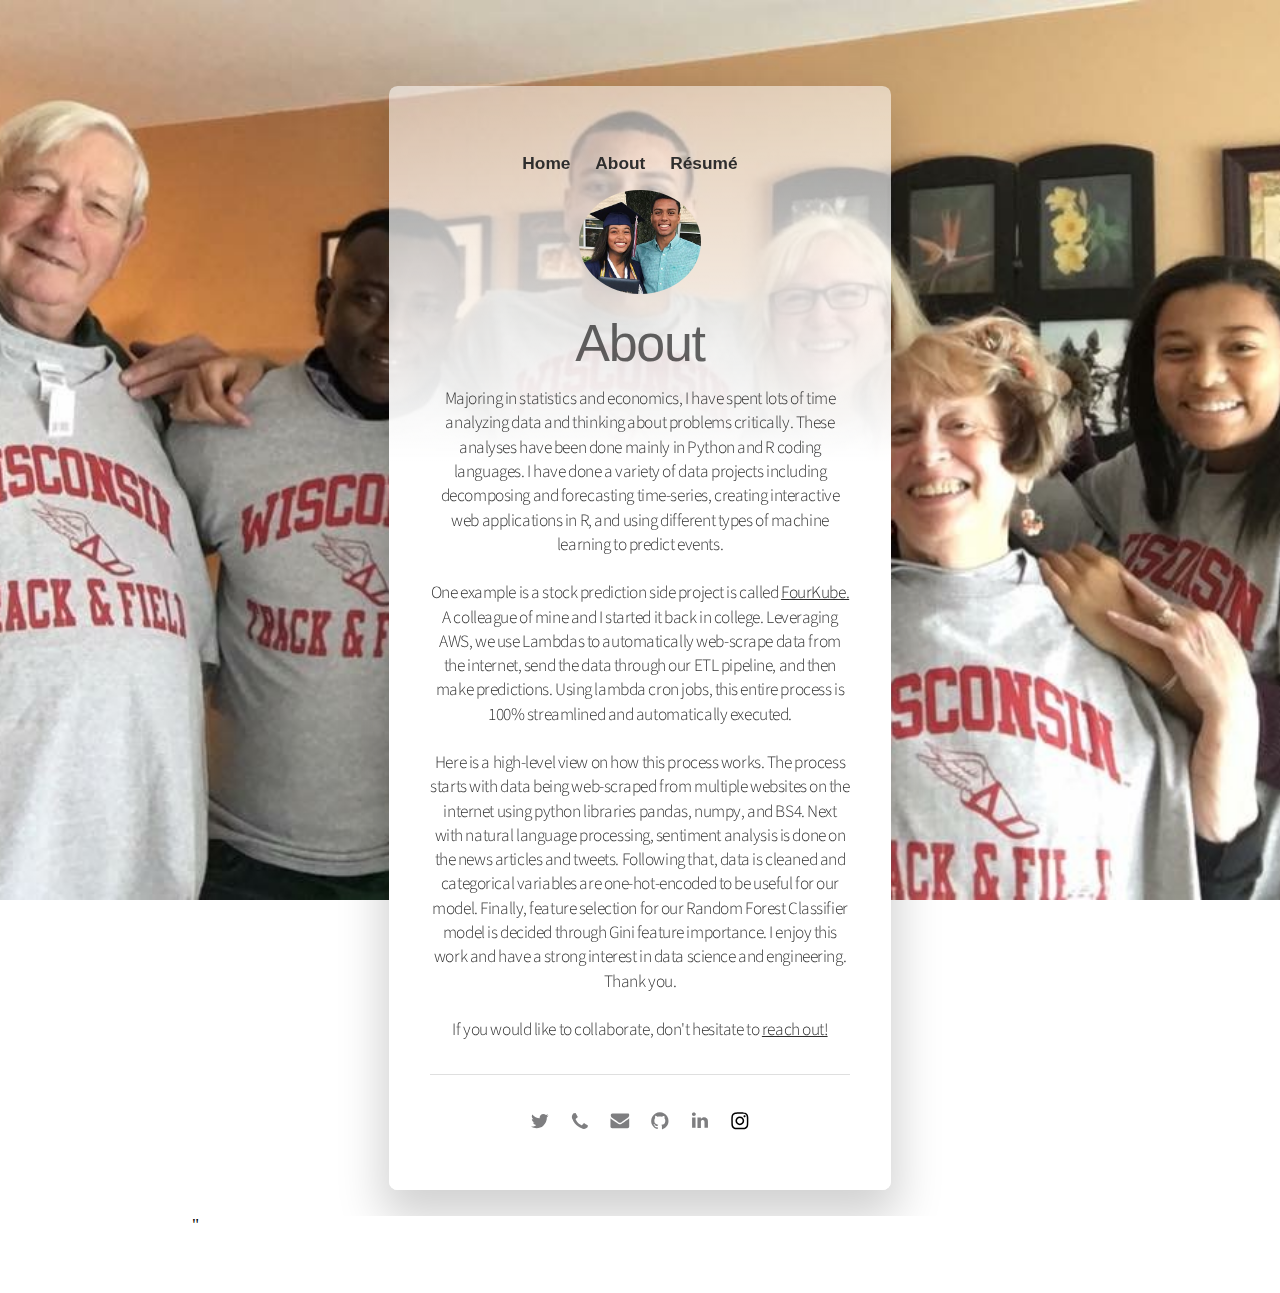
==== commit d3fb1d84: "Add files via upload" ====
--- a/about/index.html
+++ b/about/index.html
@@ -62,7 +62,7 @@
             <nav>
                 <ul>
                     <li><a href="../index.html">Home</a></li>
-                    <li><a href="about/index.html">About</a></li>
+                    <li><a href="">About</a></li>
               <li><a href="resume.pdf" target = "blank">Résumé</a></li>
 
                 </ul>
@@ -74,7 +74,14 @@
 
         <div id="image01" class="image"><a href="https://www.linkedin.com/in/ryandundun/"><img src="profile.jpg" alt="Rich" /></a></div>
         <h1 id="text02">About</h1>
-        <p id="text01"> I am currently a student at UW-Madison studying Statistics, Economics, Math, and Computer Science. My current intetests include Data Science and programming. Last summer I interned at Quad Graphics as a Data Scientist where I used R - a statistical programming language - to create forecasts and statistical models. </br> </br> My colleague and I also enjoy working on personal projects of ours. These include web-scraping, bot-making, stock forecasting, etc. If you would like to collaborate, don't hesitate to <a href="mailto:dundun@wisc.edu">reach out!</a>
+        <p id="text01"> Majoring in statistics and economics, I have spent lots of time analyzing data and thinking about problems critically. These analyses have been done mainly in Python and R coding languages. I have done a variety of data projects including decomposing and forecasting time-series, creating interactive web applications in R, and using different types of machine learning to predict events.
+
+        </br> </br> One example is a stock prediction side project is called <a href="http://fourkube.com/">FourKube.</a> A colleague of mine and I started it back in college. Leveraging AWS, we use Lambdas to automatically web-scrape data from the internet, send the data through our ETL pipeline, and then make predictions. Using lambda cron jobs, this entire process is 100% streamlined and automatically executed.
+        </br> </br>
+        Here is a high-level view on how this process works. The process starts with data being web-scraped from multiple websites on the internet using python libraries pandas, numpy, and BS4. Next with natural language processing, sentiment analysis is done on the news articles and tweets. Following that, data is cleaned and categorical variables are one-hot-encoded to be useful for our model. Finally, feature selection for our Random Forest Classifier model is decided through Gini feature importance. I enjoy this work and have a strong interest in data science and engineering. Thank you.
+
+
+        </br> </br> If you would like to collaborate, don't hesitate to <a href="mailto:rdundun3@gmail.com">reach out!</a>
 </p>
         <hr id="divider01">
         <ul id="icons01" class="icons">
@@ -104,4 +111,4 @@
 
 </body>
 
-</html>"+</html>"
--- a/about/style.css
+++ b/about/style.css
@@ -226,7 +226,7 @@
     -webkit-transform: scale(1);
     -ms-transform: scale(1);
     transform: scale(1);
-    background-image: url('tall.gif');
+    background-image: url('bg.jpg');
     background-position: center;
     background-repeat: no-repeat;
     background-size: cover;
